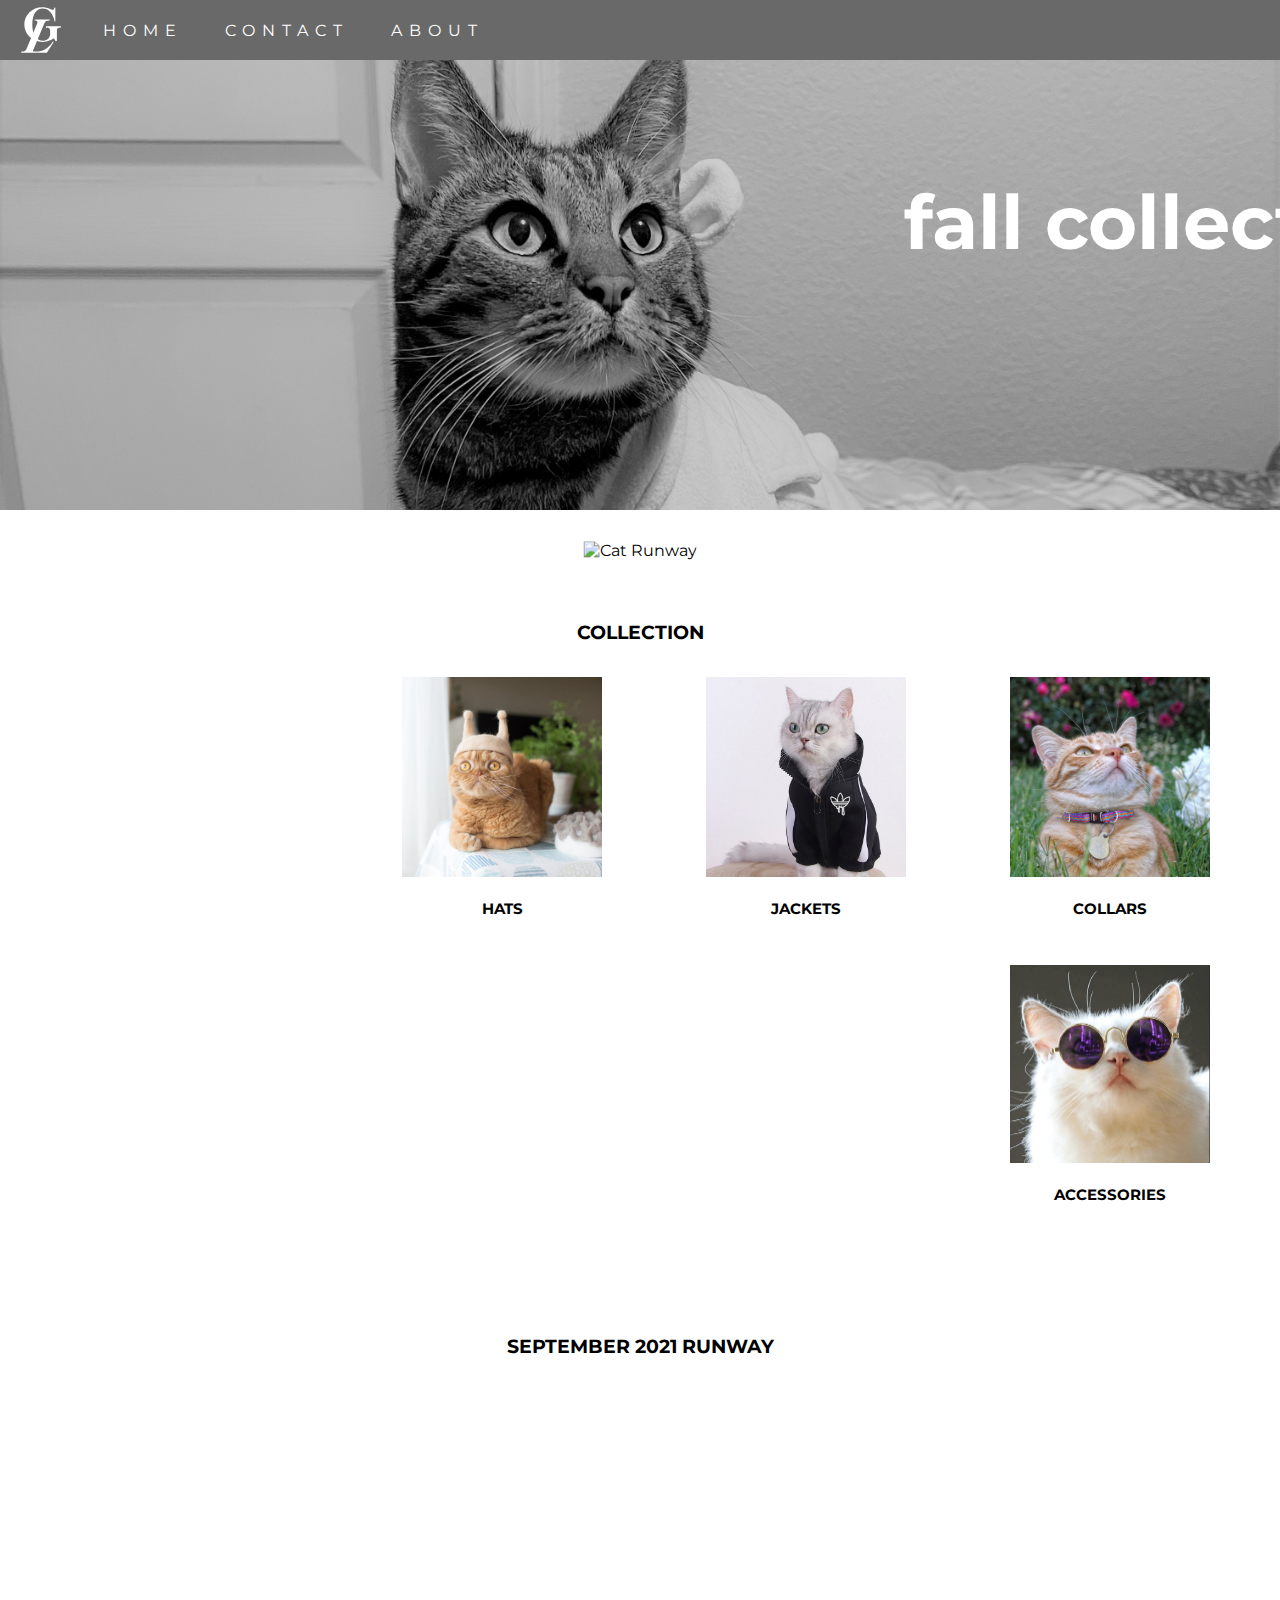
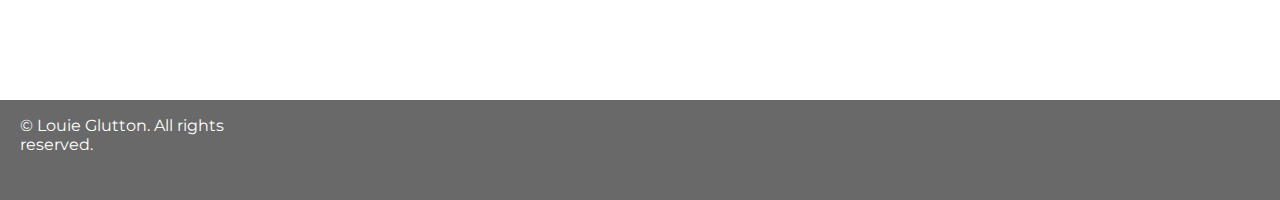
==== index.html @ 36ec50ce "Add files via upload" ====
<html lang="en">
<head>
    <meta charset="UTF-8">
    <meta http-equiv="X-UA-Compatible" content="IE=edge">
    <meta name="viewport" content="width=device-width, initial-scale=1.0">
    <link rel="stylesheet" href="css/style.css">
    <script src="https://ajax.googleapis.com/ajax/libs/jquery/1.11.2/jquery.min.js"></script>
    <script src="https://kit.fontawesome.com/f55494bf1f.js" crossorigin="anonymous"></script>
    <script type="text/javascript" src="https://cdnjs.cloudflare.com/ajax/libs/egg.js/1.0/egg.min.js"></script>
    <script type="text/javascript">
      var egg = new Egg();
      egg.addCode("up,up,down,down,left,right,left,right,b,a", function() {
        jQuery('#egggif').fadeIn(500, function() {
          window.setTimeout(function() { jQuery('#egggif').hide(); }, 5000);
        });
      }, "konami-code");
      egg.addHook(function(){
        console.log("Hook called for: " + this.activeEgg.keys);
        console.log(this.activeEgg.metadata);
      });
      egg.listen();
    </script>
    <title>Louie Glutton</title>

    <link rel = "icon" href = 
    "/images/LG-Logo_LG_Black.svg">
    
</head>

<body>
  <style type="text/css">
    #egggif {position: absolute; top: 12%; left: 28%; display: none; }
  </style>
<img id="egggif" src="https://assets.vogue.com/photos/58911f7bb482c0ea0e4d61d4/master/w_1600,c_limit/zoolander-beauty-rules-blue-steel.gif"/>
  <div id="pageContainer">
  <div id="content-wrap">  
    <div class="nav">
      <!-- LG Logo -->
      <div class="logo"><a href="#"><img src="/images/LG-Logo_LG_White.svg" alt="LG Logo"></a>
      </div>
      <!-- Navigation -->
        <ul>
            <li><a href="index.html" target="_blank">HOME</a></li>
            <li><a href="contact.html" target="_blank">CONTACT</a></li>
            <li><a href="about.html" target="_blank">ABOUT</a></li>
        </ul>
        <!-- Search Bar -->
  <div class="search-container">
    <form action="/action_page.php">
      <button type="submit"><i class="fas fa-search"></i></i></button>
    </form>
  </div>
</div>

<section>
    <!-- Hero image -->
    <div class="heroLouie">
        <div class="heroText">
          <h2>fall collection</h2>
        </div>
        </div>
</section>

<section>
<!-- Blank space -->
<div class="blankSpace"> <h3>COLLECTION</h3>
</div> 

</section>

<section>
    <!-- Products -->
    <div class="products">
      <a href=#>
        <div class="leftAlign">
          <img src="/images/cathat.jpg" alt="Cat in Hat">
          <h4>HATS</h4>
        </div>  
      </a>
          <a href=#>
            <img src="/images/catjacket.png" alt="Cat in Jacket">
              <h4>JACKETS</h4>
      </a>
         
      <a href=#>
          <img src="/images/catcollar.jpg" alt="Cat in Collar">
              <h4>COLLARS</h4>
      </a>

      <a href=#>
          <img src="/images/cataccessory.png" alt="Cat in accessories">
                <h4>ACCESSORIES</h4>
      </a>
</div>
</section>

<!-- Runway section -->
<div class="blankSpace2"> <h3>SEPTEMBER 2021 RUNWAY</h3>
</div>   

<section> 
  <div class="catRunway">
<img src="https://laughingsquid.com/wp-content/uploads/2018/10/Cat-Walking-Down-the-Catwalk-in-Istanbul.gif?w=288" alt="Cat Runway">
</div>
</section>
</div>


<footer id="footer">
  <p>&copy; Louie Glutton. All rights reserved.</p> 
  <div class="socialMedia">
  <a href="https://www.facebook.com/" target="_blank"><i class="fab fa-facebook-square"></i></a>
  <a href="https://www.instagram.com/" target="_blank"><i class="fab fa-instagram"></i></a>
  <a href="https://www.snapchat.com/" target="_blank"><i class="fab fa-snapchat-square"></i></a>
  <a href="https://twitter.com/" target="_blank"><i class="fab fa-twitter-square"></i></a>
  </div>
</footer>
</div>

</body>

<!-- Fix Footer/Center it || Apply icon to every page along with footer -->
---- css/style.css ----
@import url('https://fonts.googleapis.com/css2?family=Montserrat:wght@600;700&display=swap');


body {
    margin: 0;
    font-family: 'Montserrat', sans-serif;
  }

.logo{
  width: 52px;
  float: left;
  margin-top: 20px;
  margin-left: 15px;
  margin-right: 15px;
}

.nav {
    overflow: hidden;
    background-color:dimgray;
    margin-top: -16px;
    margin-bottom: -1px;
  }

ul{
    list-style-type: none;
}

li{
    float: left;
  }

li a {
    /* text */
    display: block;
    padding: 21px;
    text-align: center;
    color: #fff;
    text-decoration: none;
    letter-spacing: 7px;
    font-family: 'Montserrat', sans-serif;
  }

li a:hover {
  /* color change on hover */
  background-color: rgb(49, 49, 49);
  transition: .5s;
  }    

.nav .search-container {
  float: right;
}
  
.nav input[type=text] {
  padding: 6px;
  margin-top: 13px;
  font-size: 17px;
  border: none;
}
  
.nav .search-container button {
  float: right;
  padding: 8px 9px;
  margin-top: 13px;
  margin-right: 16px;
  background: dimgray;
  font-size: 17px;
  border: none;
  cursor: pointer;
  color: rgb(150, 148, 148);
}
  
.nav .search-container button:hover {
  background: #ccc;
}

/* Hero Image */
.heroLouie {
  background-image: url(/images/HeroLouie2.jpg);
  background-color: #cccccc;
  height: 50%; 
  background-position: center; 
  background-repeat: no-repeat; 
  background-size: cover;
  
}

.heroText {
  text-align: center;
  position: absolute;
  top: 50%;
  left: 50%;
  font-size: 50px;
  transform: translate(50%, -155%);
  color: white;
  font-family: 'Montserrat', sans-serif;
}

.blankSpace{
  float: left;
  width: 100%;
  height: 140px;
}

h3{
  text-align: center;
  transform: translate(0%, 400%);
}

.leftAlign{
  margin-left: 300px; /* Product aligning */
}

.products a {
  margin-left: 100px; 
  float: left;
  text-align: center;
  overflow: auto; 
  margin-top: 25px;
}

.products a img {
  width: 200px;
  border:2px solid white;  
}

h4{
  font-size: 15px;
  text-decoration: none;
}

 .products a:visited { 
  text-decoration: none; 
  color: #000; 
 }

 .products a:link { 
  text-decoration: none; 
  color: #000; 
 }

section p {
  text-align: center;
  transform: translate(0%, 0%)
}

.blankSpace2{
  float: left;
  width: 100%;
  height: 100px;
}

.catRunway{
  position: absolute;
  left: 50%;
  transform: translate(-50%,165%);
}

#page-container {
  position: relative;
  min-height: 100vh;
}

#content-wrap {
  padding-bottom: 250px;   
}

#footer {
  position: absolute;
  bottom: -100%;
  width: 100%;
  height: 100px;           
  background-color: dimgray;
}

#footer p{
  width: 20%;
  padding-left: 20px;
  color: #fff;
}

.socialMedia{
padding-left: 77px;
}


.fa-facebook-square, .fa-instagram, .fa-snapchat-square, .fa-twitter-square{
  color: #fff;
  margin: 10px;
}

.fa-facebook-square:hover, .fa-instagram:hover, .fa-snapchat-square:hover, .fa-twitter-square:hover{
  background-color: rgb(49, 49, 49);
  transition: .5s;
  }
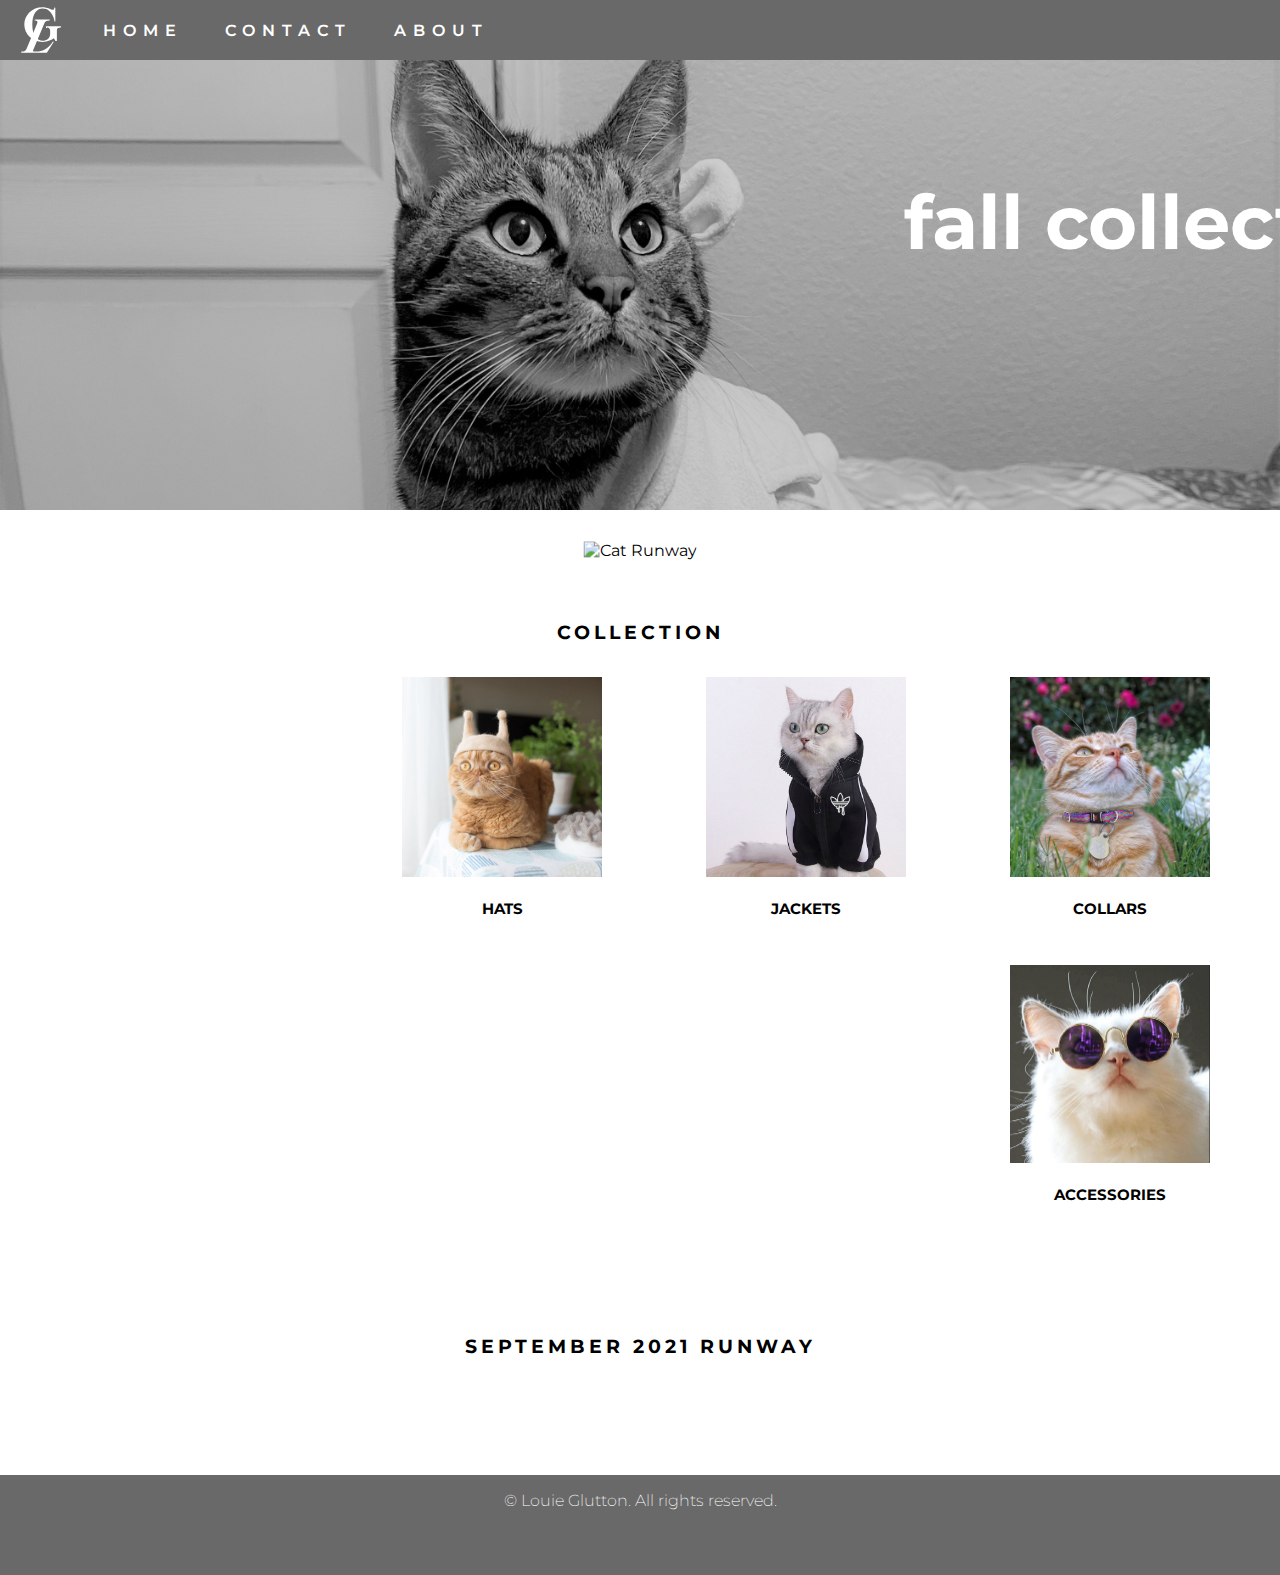
==== commit 53cff077: "Final" ====
--- a/index.html
+++ b/index.html
@@ -105,7 +105,7 @@
 </section>
 </div>
 
-
+<!-- Footer with Social media -->
 <footer id="footer">
   <p>&copy; Louie Glutton. All rights reserved.</p> 
   <div class="socialMedia">
@@ -119,4 +119,4 @@
 
 </body>
 
-<!-- Fix Footer/Center it || Apply icon to every page along with footer -->+<!--Apply icon to every page along with footer -->--- a/css/style.css
+++ b/css/style.css
@@ -1,5 +1,4 @@
-@import url('https://fonts.googleapis.com/css2?family=Montserrat:wght@600;700&display=swap');
-
+@import url('https://fonts.googleapis.com/css2?family=Montserrat:wght@100;200;600;700&display=swap');
 
 body {
     margin: 0;
@@ -38,6 +37,7 @@
     text-decoration: none;
     letter-spacing: 7px;
     font-family: 'Montserrat', sans-serif;
+    font-weight: 600;
   }
 
 li a:hover {
@@ -104,6 +104,7 @@
 h3{
   text-align: center;
   transform: translate(0%, 400%);
+  letter-spacing: 4px;
 }
 
 .leftAlign{
@@ -166,20 +167,21 @@
 
 #footer {
   position: absolute;
-  bottom: -100%;
+  bottom: -75%;
   width: 100%;
   height: 100px;           
   background-color: dimgray;
 }
 
 #footer p{
-  width: 20%;
-  padding-left: 20px;
+  text-align: center;
+  width: 100%;
   color: #fff;
+  font-weight: 200;
 }
 
 .socialMedia{
-padding-left: 77px;
+  text-align: center;
 }
 
 
